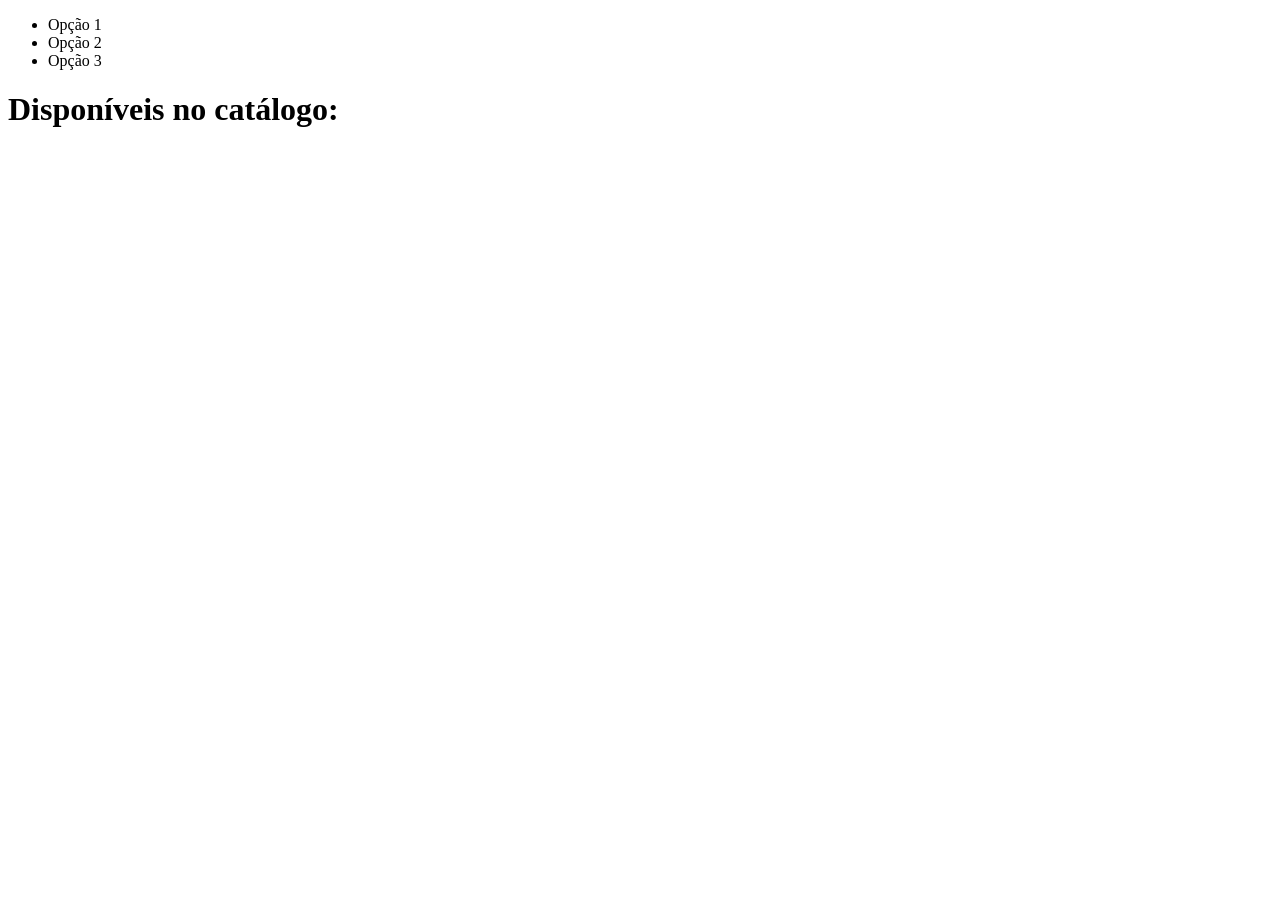
==== index.html @ b253d5e5 "Pausa para planejamento" ====
<!DOCTYPE html>
<html lang="pt-br">
<head>
    <meta charset="UTF-8">
    <meta name="viewport" content="width=device-width, initial-scale=1.0">
    <link rel="shortcut icon" href="engrenagem.ico" type="image/x-icon">
    <link rel="stylesheet" href="style.css">
    <title>Serviços</title>
</head>
<body>
    <header>
        <title>
            <h1>Serviços Informais</h1></title>
        <header>
            <nav>
                <ul>
                    <li>Opção 1</li>
                    <li>Opção 2</li>
                    <li>Opção 3</li>
                </ul>
            </nav>
        </header>
    </header>
    <main>
        <h1>Disponíveis no catálogo:</h1>
        <div>

        </div>
    </main>
    <footer>
    </footer>
</body>
</html>
---- style.css ----
* {
    
}
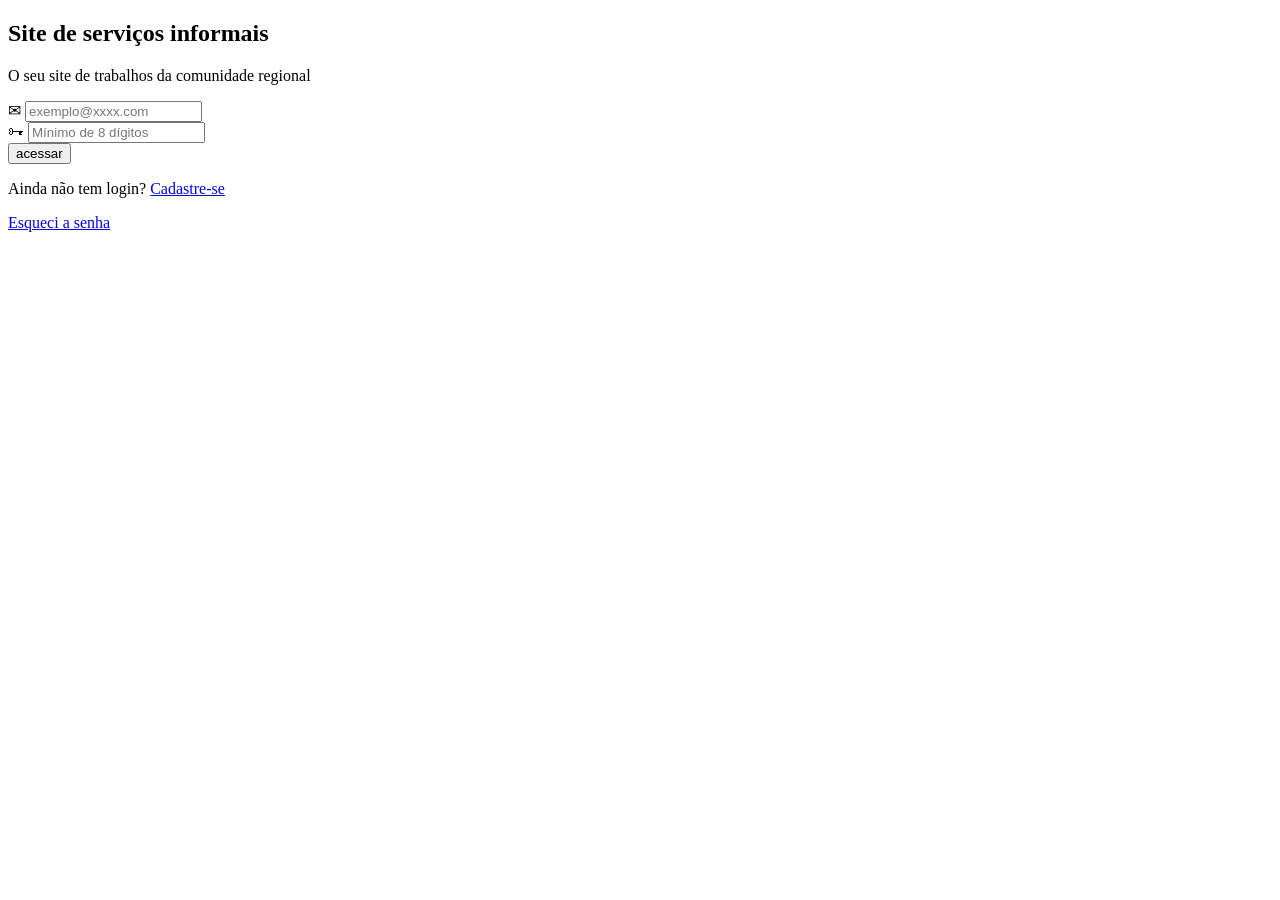
==== commit 1b8642ee: "Código base do Login e inicio do Cadastro" ====
--- a/index.html
+++ b/index.html
@@ -5,27 +5,31 @@
     <meta name="viewport" content="width=device-width, initial-scale=1.0">
     <link rel="shortcut icon" href="engrenagem.ico" type="image/x-icon">
     <link rel="stylesheet" href="style.css">
-    <title>Serviços</title>
+    <title>Login</title>
 </head>
 <body>
-    <header>
-        <title>
-            <h1>Serviços Informais</h1></title>
-        <header>
-            <nav>
-                <ul>
-                    <li>Opção 1</li>
-                    <li>Opção 2</li>
-                    <li>Opção 3</li>
-                </ul>
-            </nav>
-        </header>
-    </header>
     <main>
-        <h1>Disponíveis no catálogo:</h1>
-        <div>
-
-        </div>
+        <section id="login">
+            <div id="imagemlogin">
+            </div>
+            <div id="entradas">
+                <h1>Site de serviços informais</h1>
+                <p>O seu site de trabalhos da comunidade regional</p>
+                <form action="null">
+                    <div class="email">
+                        <span>&#9993</span>
+                        <input type="email" name="email" id="idemail" placeholder="exemplo@xxxx.com" maxlength="20" required>
+                    </div>
+                    <div class="senha">
+                        <span>&#128477</span>
+                        <input type="password" name="senha" id="idsenha" placeholder="Mínimo de 8 dígitos" minlength="8" maxlength="15" required>
+                    </div>
+                    <input type="submit" value="acessar">
+                    <p>Ainda não tem login? <a href="cadastro.html">Cadastre-se</a></p>
+                    <a href="recuperarsenha.html">Esqueci a senha</a>
+                </form>
+            </div>
+        </section>
     </main>
     <footer>
     </footer>
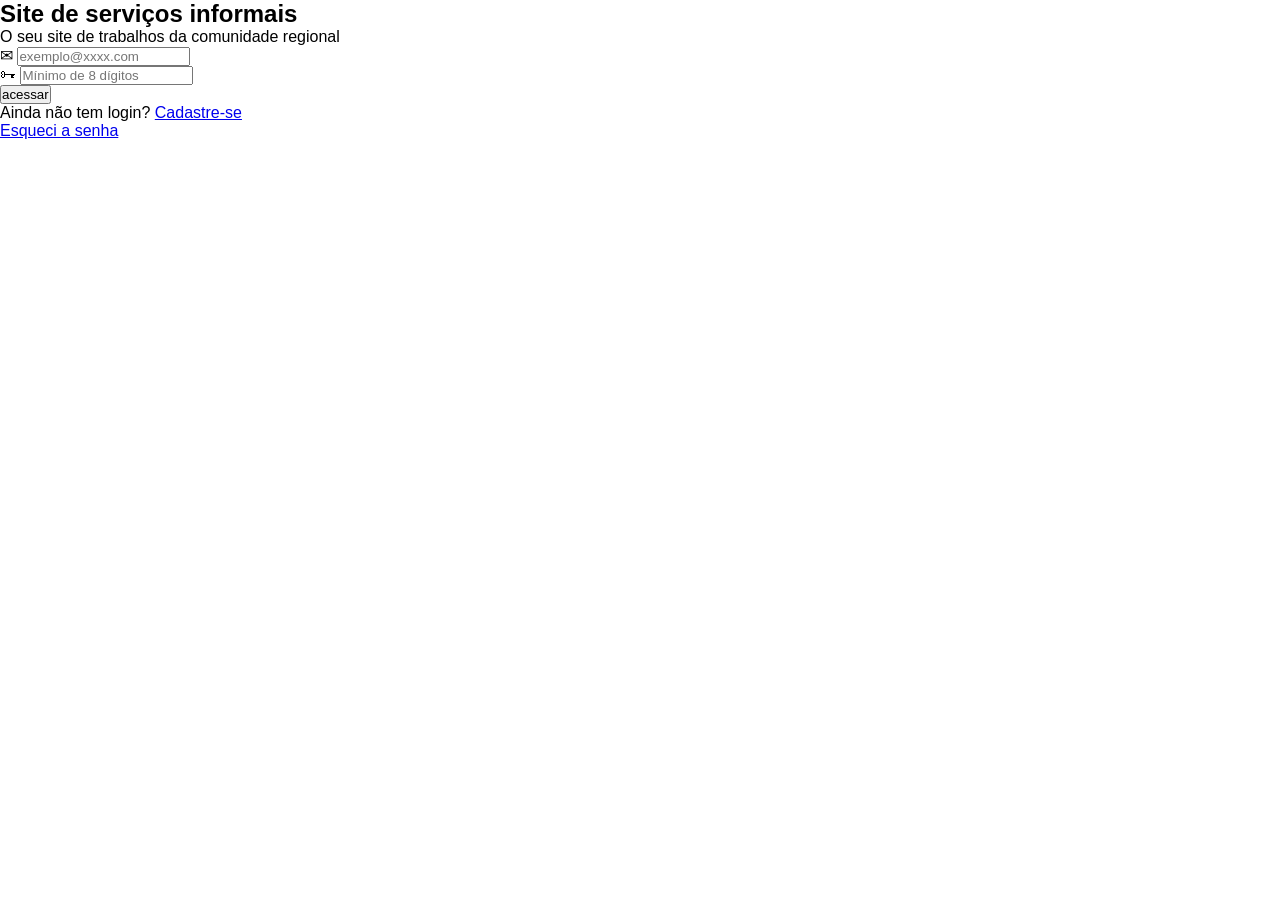
==== commit 37ea6f41: "Void" ====
--- a/index.html
+++ b/index.html
@@ -4,7 +4,7 @@
     <meta charset="UTF-8">
     <meta name="viewport" content="width=device-width, initial-scale=1.0">
     <link rel="shortcut icon" href="engrenagem.ico" type="image/x-icon">
-    <link rel="stylesheet" href="style.css">
+    <link rel="stylesheet" href="login.css">
     <title>Login</title>
 </head>
 <body>
--- a/login.css
+++ b/login.css
@@ -0,0 +1,7 @@
+* {
+    font-family: Arial, Helvetica, sans-serif;
+    padding: 0px;
+    margin: 0px;
+    box-sizing: border-box;
+}
+
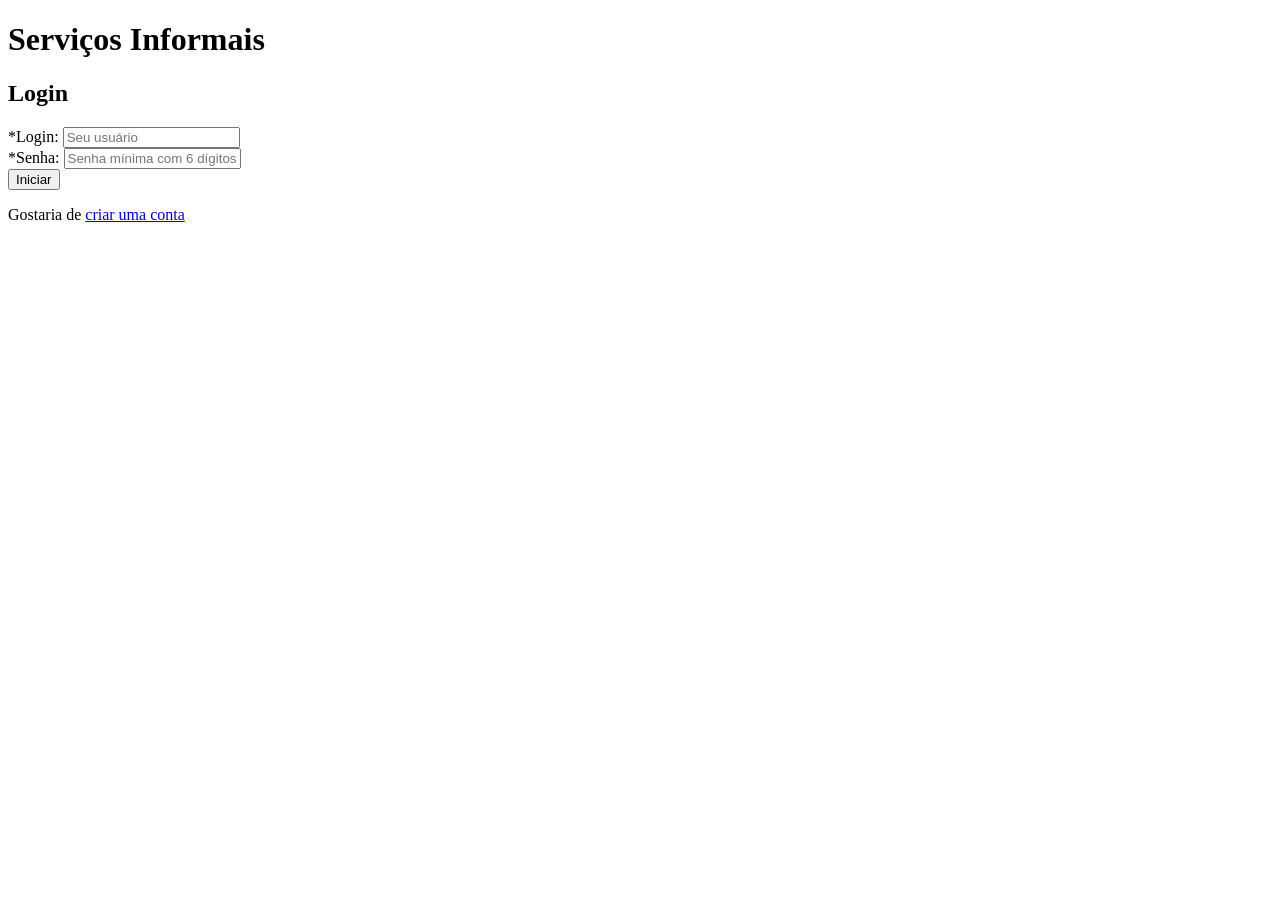
==== commit f03ed169: "Página de login" ====
--- a/index.html
+++ b/index.html
@@ -1,37 +1,55 @@
 <!DOCTYPE html>
 <html lang="pt-br">
-<head>
-    <meta charset="UTF-8">
-    <meta name="viewport" content="width=device-width, initial-scale=1.0">
-    <link rel="shortcut icon" href="engrenagem.ico" type="image/x-icon">
-    <link rel="stylesheet" href="login.css">
-    <title>Login</title>
-</head>
-<body>
-    <main>
-        <section id="login">
-            <div id="imagemlogin">
+    <head>
+        <meta charset="UTF-8">
+        <meta name="viewport" content="width=device-width, initial-scale=1.0">
+        <link rel="shortcut icon" href="engrenagem.ico" type="image/x-icon">
+        <link rel="stylesheet" href="style.css">
+        <title>Login | Serviços Informais</title>
+    </head>
+    <body>
+        <main class="centralizar">
+            <!--Área geral de todo o login-->
+            <div class="area-login">
+                <h1 class="titulo-principal">Serviços Informais</h1>
+
+                <!--Sessão campos do login-->
+                <section class="cabecalho">
+                    <header>
+                        <h2 class="titulo-login">Login</h2>
+                    </header>
+
+                    <!--Formulário com entradas-->
+                    <form class="formulario" action="#" method="post" novalidate>
+
+                        <!--Usuário-->
+                        <div class="campo-formulario">
+                            <label class="campo" for="usuario">
+                                <span class="campo-obrigatorio">*</span>Login:
+                            </label>
+                            <input class="inserir" type="text" id="usuario" name="usuario" placeholder="Seu usuário" required>
+                        </div>
+
+                        <!--Senha-->
+                        <div class="campo-formulario">
+                            <label for="campo" for="senha">
+                                <span class="campo-obrigatorio">*</span>Senha:
+                            </label>
+                            <input class="inserir" type="password" name="senha" id="senha" placeholder="Senha mínima com 6 dígitos" minlength="6" required>
+                        </div>
+
+                        <!--Botão de entrada e opções-->
+                        <div class="entrar">
+                            <button class="logar" type="submit">Iniciar</button>
+                        </div>
+                    </form>
+                </section>
+
+                <p class="opcoes-login">
+                    Gostaria de <a href="cadastro.html">criar uma conta</a>
+                </p>
             </div>
-            <div id="entradas">
-                <h1>Site de serviços informais</h1>
-                <p>O seu site de trabalhos da comunidade regional</p>
-                <form action="null">
-                    <div class="email">
-                        <span>&#9993</span>
-                        <input type="email" name="email" id="idemail" placeholder="exemplo@xxxx.com" maxlength="20" required>
-                    </div>
-                    <div class="senha">
-                        <span>&#128477</span>
-                        <input type="password" name="senha" id="idsenha" placeholder="Mínimo de 8 dígitos" minlength="8" maxlength="15" required>
-                    </div>
-                    <input type="submit" value="acessar">
-                    <p>Ainda não tem login? <a href="cadastro.html">Cadastre-se</a></p>
-                    <a href="recuperarsenha.html">Esqueci a senha</a>
-                </form>
-            </div>
-        </section>
-    </main>
-    <footer>
-    </footer>
-</body>
+
+        </main>
+    </body>
 </html>
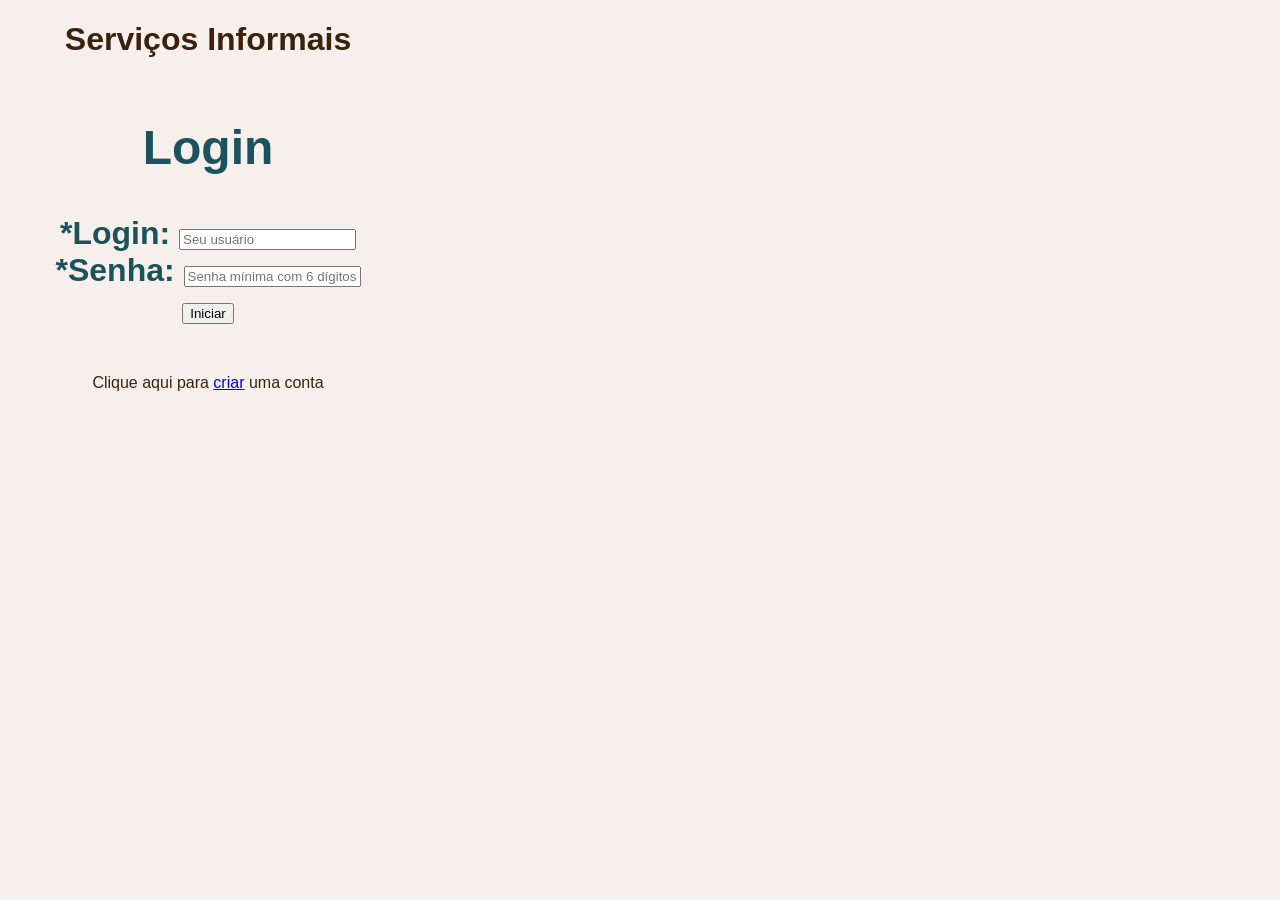
==== commit 23110610: "Escrevendo o CSS do login" ====
--- a/index.html
+++ b/index.html
@@ -46,7 +46,7 @@
                 </section>
 
                 <p class="opcoes-login">
-                    Gostaria de <a href="cadastro.html">criar uma conta</a>
+                    Clique aqui para <a href="cadastro.html">criar</a> uma conta 
                 </p>
             </div>
 
--- a/style.css
+++ b/style.css
@@ -0,0 +1,37 @@
+:root {
+    /*Estilização fontes e paleta*/
+    font-family: sans-serif;
+    --cor-principal: #1A535C;
+    --cor-secundaria: #3C220C;
+    --cor-detalhes: #CCB7AE;
+    --cor-fundo: #F7EFEC;
+}
+
+body{
+    margin: 0;
+    min-height: 100vh;
+    background-color: var(--cor-fundo);
+    color: var(--cor-secundaria);
+}
+
+h1, h2, h3 {
+    font-family: Arial, Helvetica, sans-serif;
+}
+
+/*Alinhamentos*/
+.area-login {
+    width: 100%;
+    max-width: 26rem;
+    display: flex;
+    flex-direction: column;
+    align-items: center;
+    text-align: center;
+}
+
+.cabecalho {
+    font-size: 2rem;
+    font-weight: 600;
+    margin-bottom: 2rem;
+    color: var(--cor-principal);
+}
+
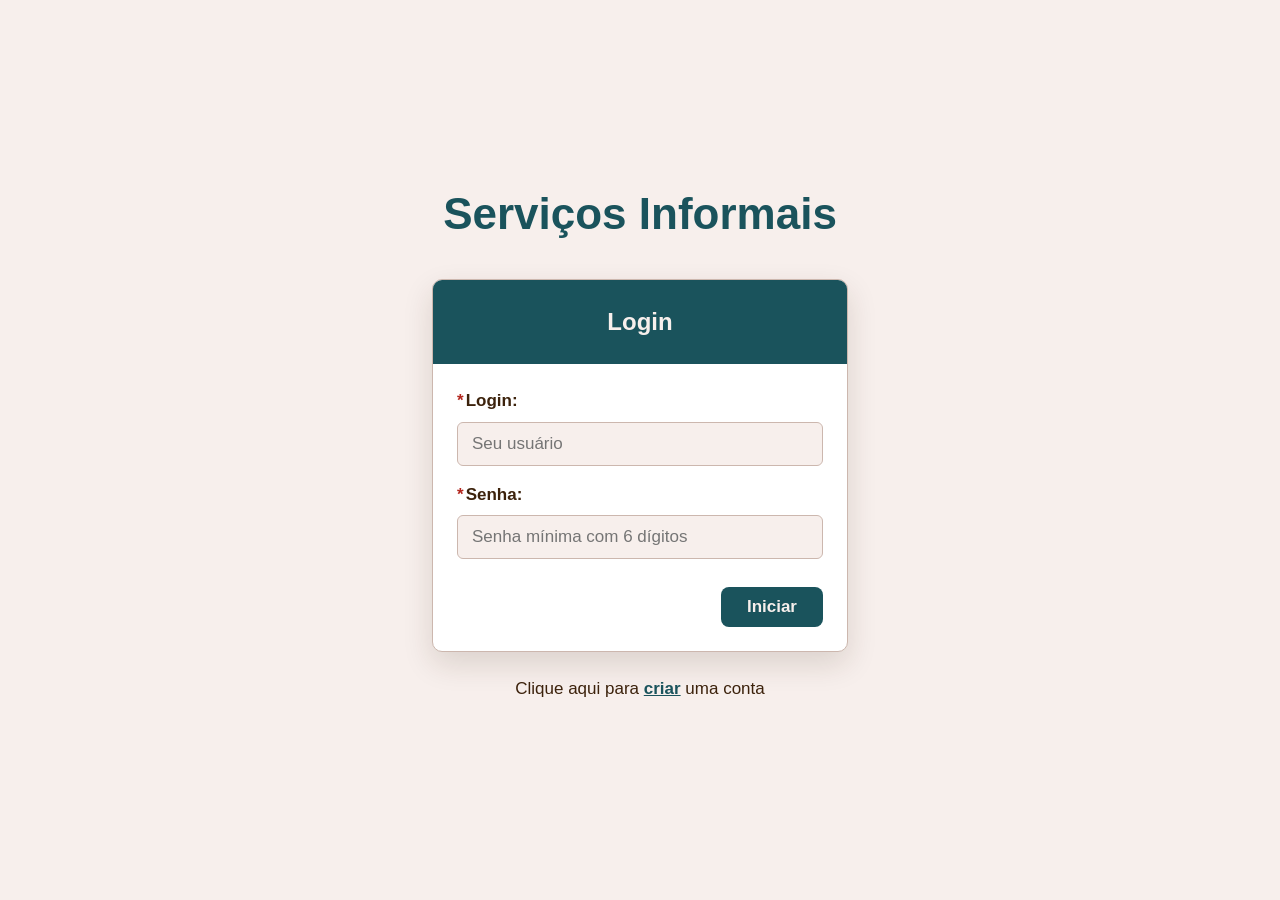
==== commit 841cb47c: "Adição da estilização CSS e reescrita no código HTML" ====
--- a/index.html
+++ b/index.html
@@ -9,7 +9,7 @@
     </head>
     <body>
         <main class="centralizar">
-            <!--Área geral de todo o login-->
+            <!--Box principal do login-->
             <div class="area-login">
                 <h1 class="titulo-principal">Serviços Informais</h1>
 
@@ -32,7 +32,7 @@
 
                         <!--Senha-->
                         <div class="campo-formulario">
-                            <label for="campo" for="senha">
+                            <label class="campo" for="senha">
                                 <span class="campo-obrigatorio">*</span>Senha:
                             </label>
                             <input class="inserir" type="password" name="senha" id="senha" placeholder="Senha mínima com 6 dígitos" minlength="6" required>
--- a/style.css
+++ b/style.css
@@ -1,37 +1,169 @@
-:root {
-    /*Estilização fontes e paleta*/
-    font-family: sans-serif;
-    --cor-principal: #1A535C;
-    --cor-secundaria: #3C220C;
-    --cor-detalhes: #CCB7AE;
-    --cor-fundo: #F7EFEC;
+/* Configurações básicas */
+
+* {
+  box-sizing: border-box;
 }
 
-body{
-    margin: 0;
-    min-height: 100vh;
-    background-color: var(--cor-fundo);
-    color: var(--cor-secundaria);
+body {
+  margin: 0;
+  min-height: 100vh;
+  background-color: #F7EFEC;
+  color: #3C220C;
+  font-family: 'Karla', sans-serif;
+  line-height: 1.5;
 }
 
-h1, h2, h3 {
-    font-family: Arial, Helvetica, sans-serif;
+h1, h2 {
+  margin: 0;
+  font-family: Arial, Helvetica, sans-serif;
+  color: #3C220C;
 }
 
-/*Alinhamentos*/
-.area-login {
-    width: 100%;
-    max-width: 26rem;
-    display: flex;
-    flex-direction: column;
-    align-items: center;
-    text-align: center;
+a {
+  color: inherit;
 }
 
-.cabecalho {
-    font-size: 2rem;
-    font-weight: 600;
-    margin-bottom: 2rem;
-    color: var(--cor-principal);
+/* Centralizando elementos principais */
+.centralizar {
+  width: 100%;
+  min-height: 100vh;
+  display: flex;
+  align-items: center;
+  justify-content: center;
+  padding: 32px 16px;
 }
 
+.area-login {
+  width: 100%;
+  max-width: 416px;
+  display: flex;
+  flex-direction: column;
+  align-items: center;
+  text-align: center;
+}
+
+.titulo-principal {
+  font-size: 32px;
+  font-weight: 600;
+  margin-bottom: 32px;
+  color: #1A535C;
+}
+
+/*Box dos elementos no centro*/
+.cabecalho {
+  width: 100%;
+  background-color: #ffffff;
+  border: 1px solid #CCB7AE;
+  border-radius: 10px;
+  box-shadow: 0 12px 30px rgba(60, 34, 12, 0.14);
+  overflow: hidden;
+  text-align: left;
+}
+
+.cabecalho header {
+  background-color: #1A535C;
+  padding: 24px;
+  text-align: center;
+}
+
+.titulo-login {
+  font-size: 24px;
+  font-weight: 600;
+  color: #F7EFEC;
+}
+
+.formulario {
+  padding: 24px;
+  display: flex;
+  flex-direction: column;
+  gap: 16px;
+}
+
+/*Campos de entrada*/
+.campo-formulario {
+  display: flex;
+  flex-direction: column;
+  gap: 8px;
+}
+
+.campo {
+  font-family: Arial, Helvetica, sans-serif;
+  font-weight: 600;
+  font-size: 17px;
+}
+
+.campo-obrigatorio {
+  color: #b3261e;
+  margin-right: 2px;
+}
+
+.inserir {
+  width: 100%;
+  padding: 11px 14px;
+  border: 1px solid #CCB7AE;
+  border-radius: 6px;
+  background-color: #F7EFEC;
+  color: #3C220C;
+  font-family: Arial, Helvetica, sans-serif;
+  font-size: 16px;
+}
+
+.inserir:focus {
+  outline: 3px solid #2d7481;
+}
+
+.entrar {
+  display: flex;
+  justify-content: flex-end;
+  margin-top: 12px;
+}
+
+/*Botão de login*/
+.logar {
+  padding: 10px 26px;
+  border-radius: 8px;
+  border: none;
+  background-color: #1A535C;
+  color: #F7EFEC;
+  font-size: 16px;
+  font-weight: 700;
+  cursor: pointer;
+}
+
+.logar:hover {
+  background-color: #123f46;
+}
+
+/*Estilização do rodapé*/
+.opcoes-login {
+  margin-top: 24px;
+  font-size: 15px;
+}
+
+.opcoes-login a {
+  color: #1A535C;
+  font-weight: 700;
+  text-decoration: underline;
+}
+
+/*Responsividade dos media-query*/
+
+/* Tamanho para celulares */
+@media (max-width: 352px) {
+  .titulo-principal {
+    font-size: 26px;
+  }
+  .titulo-login {
+    font-size: 20px;
+  }
+}
+
+/*Computadores*/
+@media (min-width: 1200px) {
+  .titulo-principal {
+    font-size: 44px;
+  }
+  .campo, .inserir, .logar, .opcoes-login {
+    font-size: 17px;
+  }
+}
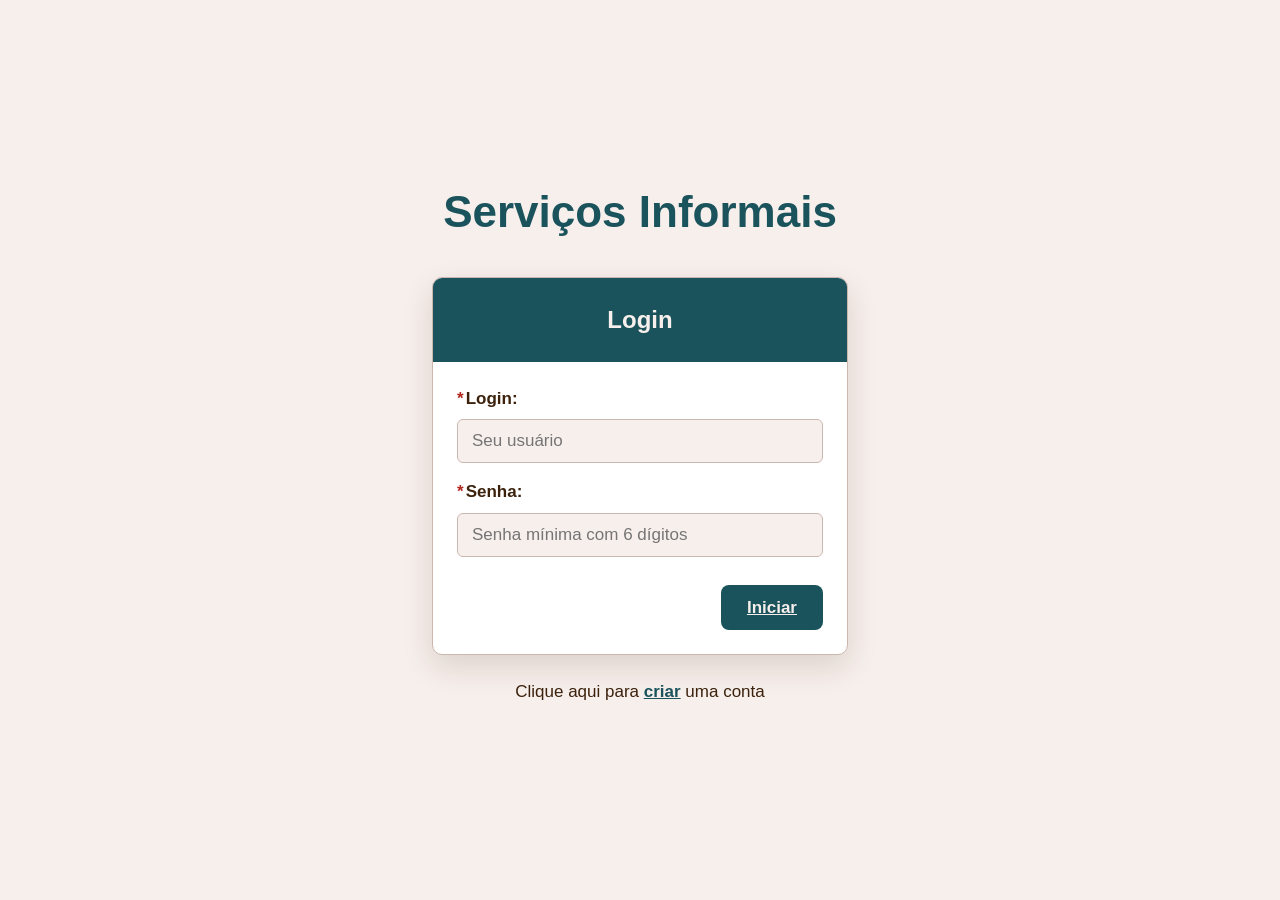
==== commit 4e37a31a: "Criação da página de cadastro com estilo Botões ainda não estão verificando preenchimento dos campos" ====
--- a/index.html
+++ b/index.html
@@ -20,7 +20,7 @@
                     </header>
 
                     <!--Formulário com entradas-->
-                    <form class="formulario" action="#" method="post" novalidate>
+                    <form class="formulario" action="#" method="post">
 
                         <!--Usuário-->
                         <div class="campo-formulario">
@@ -40,7 +40,7 @@
 
                         <!--Botão de entrada e opções-->
                         <div class="entrar">
-                            <button class="logar" type="submit">Iniciar</button>
+                            <a class="logar" href="servicos.html">Iniciar</a>
                         </div>
                     </form>
                 </section>
--- a/style.css
+++ b/style.css
@@ -3,27 +3,28 @@
 * {
   box-sizing: border-box;
 }
-
+ 
 body {
   margin: 0;
   min-height: 100vh;
   background-color: #F7EFEC;
   color: #3C220C;
-  font-family: 'Karla', sans-serif;
+  font-family: Arial, sans-serif;
   line-height: 1.5;
 }
-
+ 
 h1, h2 {
   margin: 0;
-  font-family: Arial, Helvetica, sans-serif;
-  color: #3C220C;
-}
-
+  font-family: Arial, sans-serif;
+  color: #3C220C;
+}
+ 
 a {
   color: inherit;
 }
 
 /* Centralizando elementos principais */
+
 .centralizar {
   width: 100%;
   min-height: 100vh;
@@ -32,7 +33,8 @@
   justify-content: center;
   padding: 32px 16px;
 }
-
+ 
+/* Bloco central: título + cartão + opções */
 .area-login {
   width: 100%;
   max-width: 416px;
@@ -41,7 +43,7 @@
   align-items: center;
   text-align: center;
 }
-
+ 
 .titulo-principal {
   font-size: 32px;
   font-weight: 600;
@@ -59,19 +61,19 @@
   overflow: hidden;
   text-align: left;
 }
-
+ 
 .cabecalho header {
   background-color: #1A535C;
   padding: 24px;
   text-align: center;
 }
-
+ 
 .titulo-login {
   font-size: 24px;
   font-weight: 600;
   color: #F7EFEC;
 }
-
+ 
 .formulario {
   padding: 24px;
   display: flex;
@@ -85,18 +87,18 @@
   flex-direction: column;
   gap: 8px;
 }
-
+ 
 .campo {
-  font-family: Arial, Helvetica, sans-serif;
+  font-family: Arial, sans-serif;
   font-weight: 600;
   font-size: 17px;
 }
-
+ 
 .campo-obrigatorio {
   color: #b3261e;
   margin-right: 2px;
 }
-
+ 
 .inserir {
   width: 100%;
   padding: 11px 14px;
@@ -104,13 +106,62 @@
   border-radius: 6px;
   background-color: #F7EFEC;
   color: #3C220C;
-  font-family: Arial, Helvetica, sans-serif;
-  font-size: 16px;
-}
-
+  font-family: Arial, sans-serif;
+  font-size: 16px;
+}
+ 
 .inserir:focus {
   outline: 3px solid #2d7481;
 }
+ 
+/* Campos de dia / mês / ano */
+.campo-data {
+  display: flex;
+  align-items: center;
+  gap: 8px;
+}
+ 
+.data {
+  width: 70px;
+  padding: 11px 10px;
+  border: 1px solid #CCB7AE;
+  border-radius: 6px;
+  background-color: #F7EFEC;
+  color: #3C220C;
+  font-family: Arial, sans-serif;
+  font-size: 16px;
+  text-align: center;
+}
+ 
+.data:focus {
+  outline: 3px solid #2d7481;
+}
+
+.caixa-selecao {
+  display: flex;
+  align-items: flex-start;
+  gap: 10px;
+  font-size: 15px;
+}
+ 
+.caixa-selecao input {
+  width: 20px;
+  height: 20px;
+  margin-top: 2px;
+}
+ 
+.caixa-selecao a {
+  color: #1A535C;
+  font-weight: 700;
+  text-decoration: underline;
+}
+ 
+.texto-obrigatorio {
+  font-size: 15px;
+  margin: 0;
+}
+ 
+/*-------------------- Login --------------------*/
 
 .entrar {
   display: flex;
@@ -118,7 +169,6 @@
   margin-top: 12px;
 }
 
-/*Botão de login*/
 .logar {
   padding: 10px 26px;
   border-radius: 8px;
@@ -146,7 +196,41 @@
   text-decoration: underline;
 }
 
-/*Responsividade dos media-query*/
+/*-------------------- Cadastro --------------------*/
+
+.area-botoes {
+  display: flex;
+  justify-content: flex-end;
+  gap: 12px;
+}
+ 
+.voltar {
+  padding: 10px 26px;
+  border-radius: 8px;
+  border: 1px solid #CCB7AE;
+  background-color: #ffffff;
+  color: #3C220C;
+  font-size: 16px;
+  font-weight: 700;
+  cursor: pointer;
+}
+ 
+.voltar:hover {
+  background-color: #F7EFEC;
+}
+ 
+.opcoes-login {
+  margin-top: 24px;
+  font-size: 15px;
+}
+ 
+.opcoes-login a {
+  color: #1A535C;
+  font-weight: 700;
+  text-decoration: underline;
+}
+
+/*-------------------- Responsividade dos media-query --------------------*/
 
 /* Tamanho para celulares */
 @media (max-width: 352px) {
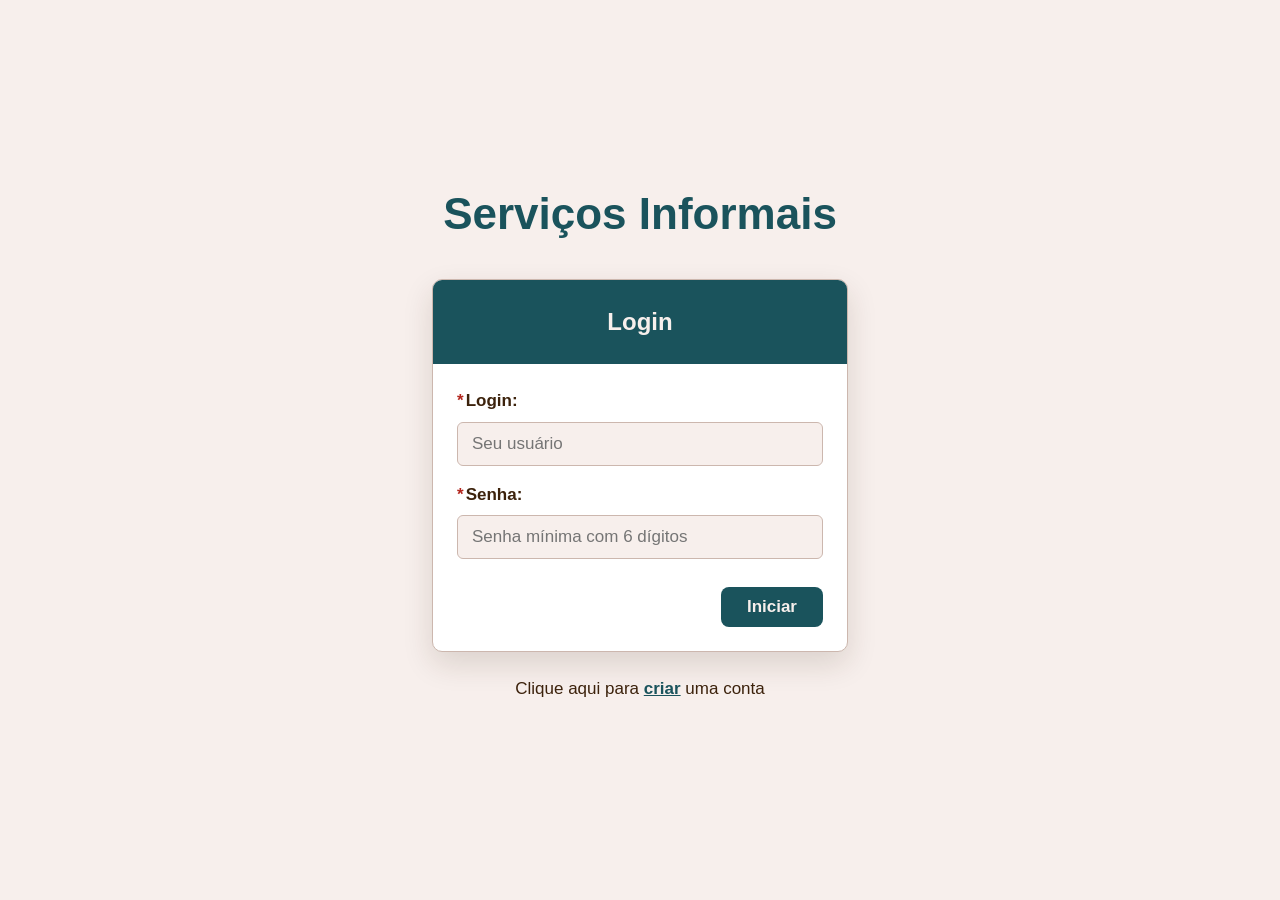
==== commit 54a8ffb3: "Correção dos botões da página Anteriormente eram simplesmente links que direcionavam para outra pági" ====
--- a/index.html
+++ b/index.html
@@ -20,7 +20,7 @@
                     </header>
 
                     <!--Formulário com entradas-->
-                    <form class="formulario" action="#" method="post">
+                    <form class="formulario" id="formLogin" action="#" method="post">
 
                         <!--Usuário-->
                         <div class="campo-formulario">
@@ -40,7 +40,7 @@
 
                         <!--Botão de entrada e opções-->
                         <div class="entrar">
-                            <a class="logar" href="servicos.html">Iniciar</a>
+                            <button class="logar" type="submit">Iniciar</button>
                         </div>
                     </form>
                 </section>
@@ -51,5 +51,13 @@
             </div>
 
         </main>
+
+        <!--Script para validar o preenchimento dos campos em vez de redirecionar a página diretamente-->
+        <script>
+            document.getElementById("formLogin").addEventListener("submit", function (evento) {
+                evento.preventDefault();
+                window.location.href = "servicos.html";
+            });
+        </script>
     </body>
 </html>
